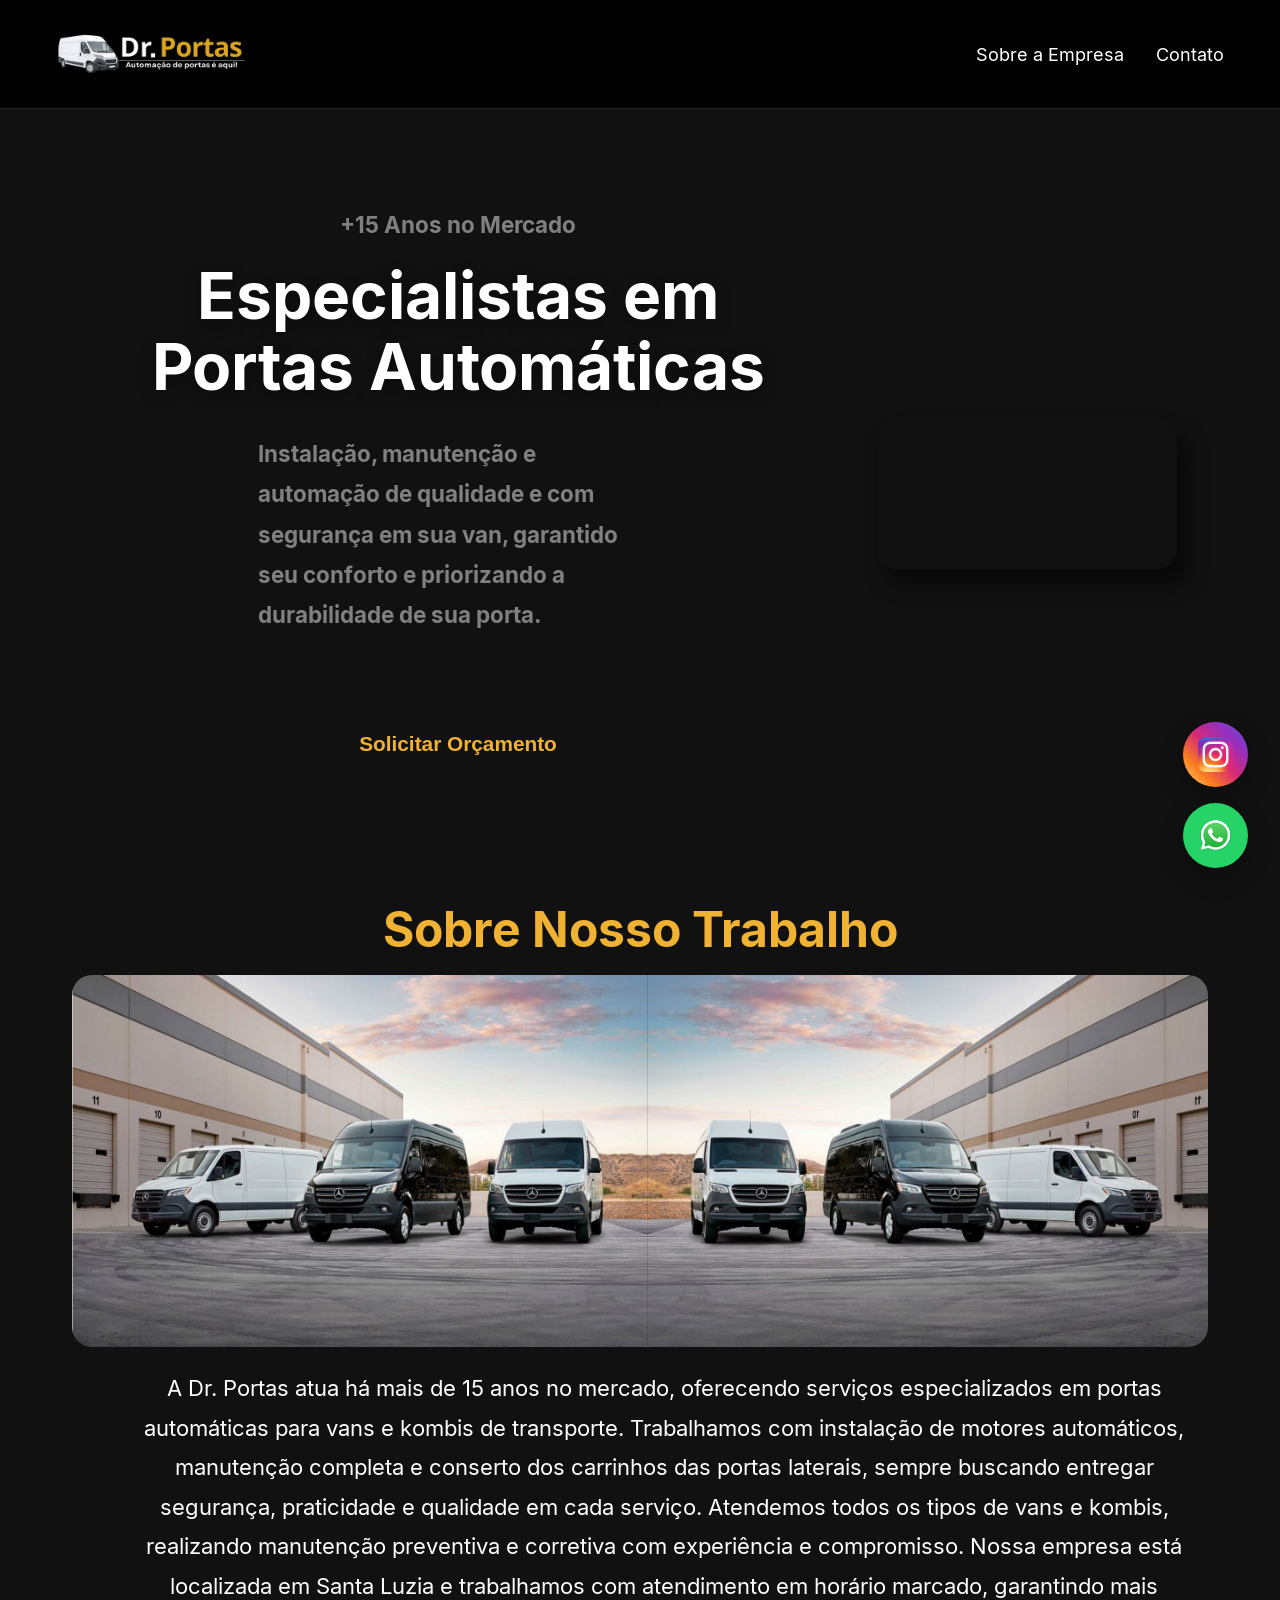
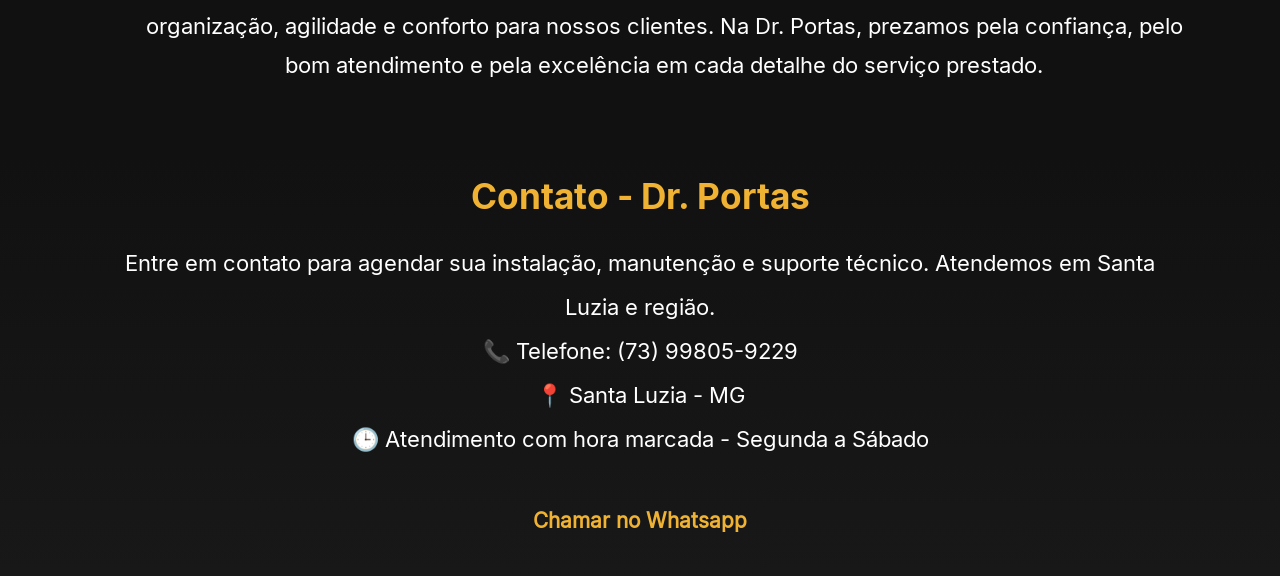
==== index.html @ d034bd22 "Index-Corrigido" ====
<!DOCTYPE html>
<html lang="pt-BR">
<head>

   <!-- CONFIGURAÇÕES -->

    <meta charset="UTF-8">
    <meta name="viewport" content="width=device-width, initial-scale=1.0">
    
    <!-- SEO -->
    <meta
    name="description"
    content="Especialistas em portas automáticas para vans. Instalação, manutenção e reparos.">

    <!-- TÍTULO -->
    <title>Dr. Portas</title>

    <!-- CSS -->
    <link rel="stylesheet" href="../css/global.css">
    <link rel="stylesheet" href="../css/responsive.css">
        
</head>

<body>

    <!-- HEADER -->
    <header class="header">
            
            <!-- LOGO -->
            <div class="Logo">

                <a href="index.html">

                 <img id="imgLogo" 
                 src="../assets/img/Logo.png" 
                 alt="Logo">
                
                </a>

            </div>  

            <!-- MENU -->

            <nav class="menu">

                <a href="#about"> Sobre a Empresa</a>
                <a href="#contact"> Contato</a>

            </nav>

            <!-- BOTÃO MENU MOBILE-->
            <button class="btnMenu" id="btnMenu">

                ☰

            </button>

    <!--
                AÇÕES HEADER 
            <div class="header-actions">

                    IDIOMAS
                <button id="btnPortugues">

                    <img 
                    src="../assets/img/Bandeira-Brasil.jpg" 
                    alt="Bandeira-Brasil">

                </button>
                
                <button id="btnIngles">

                    <img 
                    src="../assets/img/Bandeira-EUA.png"
                     alt="Bandeira-EUA">

                </button>

            </div>

        -->

    </header>

    <!-- MAIN -->
    <main>
        
        <!-- HERO -->
        <section class="hero">

            <div class="container">

                <div class="hero-content">

                    <p>
                    +15 Anos no Mercado
                    </p>

                    <h1> 
                        Especialistas em Portas Automáticas
                    </h1>

                        <div class="hero-text">
                            <p> 
                                Instalação, manutenção e automação de qualidade e com
                                segurança em sua van, garantido seu conforto e priorizando 
                                a durabilidade de sua porta.
                            </p>

                            <button id="hero-btn" onclick="window.open('https://wa.me/5573998059229')">

                                Solicitar Orçamento

                            </button>
                        </div>

                </div>

                <div class="hero-video">

                    <video 
                        muted 
                        autoplay 
                        loop
                    >
                        <source src= "../assets/videos/hero-video.mp4"
                        type="video/mp4"
                        >
                    
                    </video>

                </div>

                

            </div>
        
        </section>


        <!-- SOBRE A EMPRESA -->
        <section class="about" id="about">

            <div class="container">

                <div class="about-cover">

                    <h1> Sobre Nosso Trabalho </h1>

                    <img
                        src="../assets/img/about-img.jpeg"
                        alt="about-img"
                    >
                </div>

                    <div class="about-text"> 
                        <p> 
                           A Dr. Portas atua há mais de 15 anos no mercado, 
                           oferecendo serviços especializados em portas automáticas para vans e kombis de transporte. 
                           Trabalhamos com instalação de motores automáticos, manutenção completa e conserto dos carrinhos das portas laterais, 
                           sempre buscando entregar segurança, praticidade e qualidade em cada serviço.
                           Atendemos todos os tipos de vans e kombis, realizando manutenção preventiva e corretiva com experiência e compromisso. 
                           Nossa empresa está localizada em Santa Luzia e trabalhamos com atendimento em horário marcado, garantindo mais organização, 
                           agilidade e conforto para nossos clientes.
                           Na Dr. Portas, prezamos pela confiança, pelo bom atendimento e pela excelência em cada detalhe do serviço prestado.
                        </p>
                    </div>

            </div>

        </section>


        <section class="contact" id="contact">

            <div class="container">

                <div class="contact-content">

                    <h2>
                        Contato - Dr. Portas
                    </h2>

                    <div class="contact-text">

                        <p>
                            Entre em contato para agendar sua instalação, manutenção e suporte técnico.
                            Atendemos em Santa Luzia e região.
                        </p>

                        <p>📞 Telefone: (73) 99805-9229</p>

                        <p>📍 Santa Luzia - MG</p>

                        <p>🕒 Atendimento com hora marcada - Segunda a Sábado</p>

                    </div>
                        
                        <a id="contact-btn"
                            href="https://wa.me/557398059229"
                            target="_blank"
                        >
                            Chamar no Whatsapp
                        </a>
                </div>

            </div>

        </section>


    </main>
    

    <div class="cards">

        <!-- INSTAGRAM-CARD -->
        <a 
            href="https://ig.me/m/drportasvans"
            class="instagram-card"
            target="_blank"
        >
            <img
                src="../assets/img/Instagram-icon.png"
                alt="Instagram"
            >

        </a>
        
        <!-- WHATSAPP-CARD -->
        <a 
            href="https://wa.me/557398059229"
            class="whatsapp-card"
            target="_blank"
        >
            <img
                src="../assets/img/whatsapp-icon.png"
                alt="Whatsapp"
            >

        </a>

    </div>

    <script src="../js/home.js"></script>

</body>
</html>
---- css/global.css ----
/* IMPORTS ----------------------------------------*/
@import url("header.css");
@import url("responsive.css");
@import url("home.css");
@import url("hero.css");
@import url("cards.css");

/* RESET ----------------------------------------*/
*{
    margin: 0;
    padding: 0;
    box-sizing: border-box;
}

html{
    scroll-behavior: smooth;
}

html, body{
    overflow-x: hidden;
}


/* BODY ----------------------------------------*/
@font-face {
    font-family: "Inter";
    src: url("../assets/fonts/Inter-Regular.ttf");
}
@font-face {
    font-family: "Inter-Bold";
    src: url("../assets/fonts/Inter-Bold.ttf");
}

body{
    font-family: "Inter", sans-serif;

    color: white;
    background-color: #111111;
}

p{
    line-height: 1.8;
}

img{
    width: 100%;
    height: auto;

    display: block;
}

video{
    width: 100%;
    height: auto;
}

.container{
    width: 100%;
    max-width: 1200px;

    margin: 0 auto;

    padding: 0 2rem;
}
---- css/responsive.css ----
@media (max-width: 768px)
{
    .menu{
        display: none;
        
        flex-direction: column;

        position: absolute;

        top: 100%;
        right: 0;

        width: 100%;

        background-color: #111;
   
        padding: 2rem;

        gap: 2rem;
    }

    .menu.active{
        display: flex;
    }

    .header-actions{
        display: none;
    }
    
    .btnMenu{
        display: block;
        padding: clamp(0.8rem, 1.5vw, 1.2rem);

        font-size: clamp(2rem, 1.5vw, 3rem);

    }

    .TituloLogo{
    width: clamp(10.5rem, 30vw, 11.5rem);
    }   

}

@media (min-width: 768px) 
{

    .btnMenu{
        display: none;
    }    
}
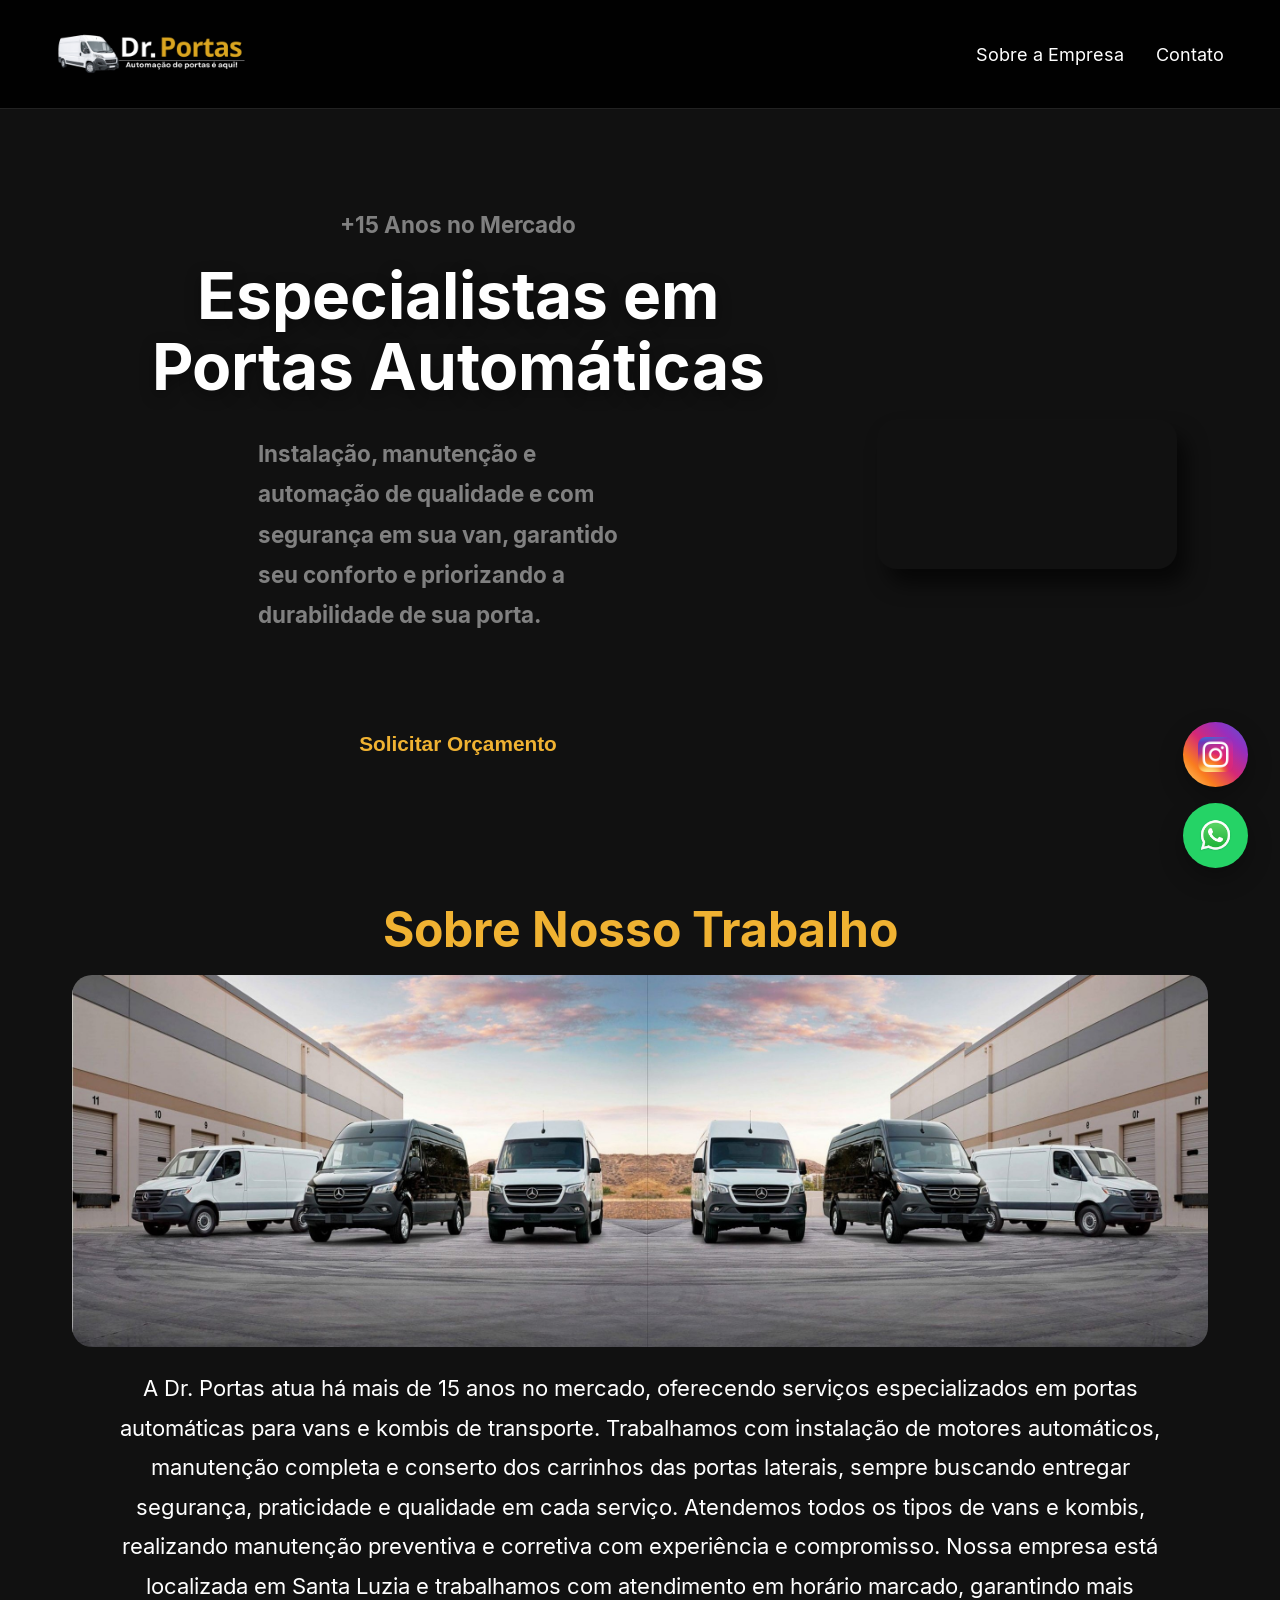
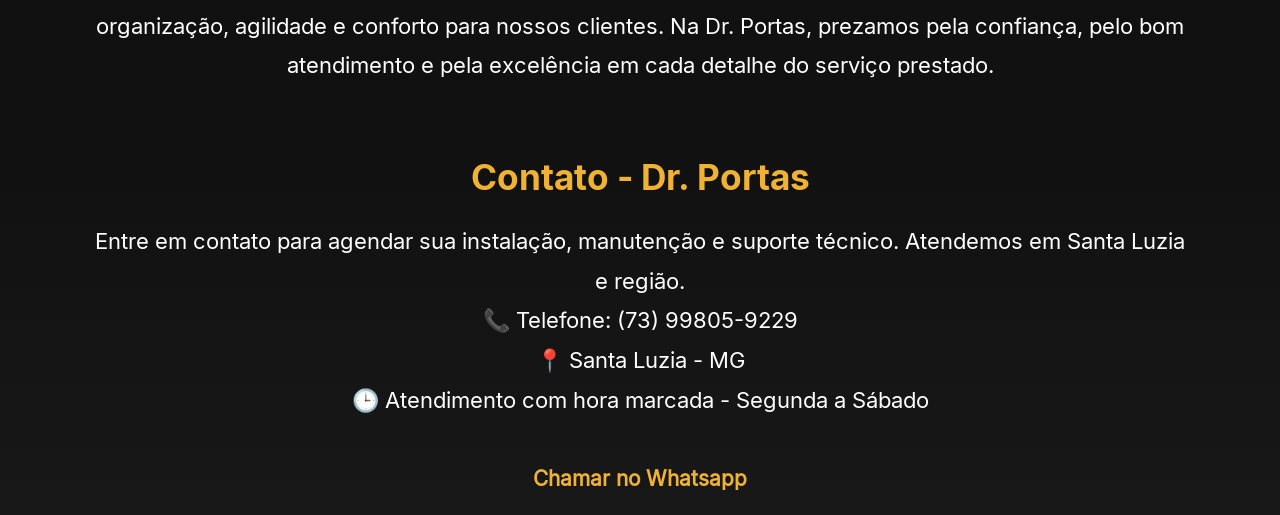
==== commit dbdaa0aa: "Layout-Corrigido" ====
--- a/index.html
+++ b/index.html
@@ -16,8 +16,8 @@
     <title>Dr. Portas</title>
 
     <!-- CSS -->
-    <link rel="stylesheet" href="../css/global.css">
-    <link rel="stylesheet" href="../css/responsive.css">
+    <link rel="stylesheet" href="css/global.css">
+    <link rel="stylesheet" href="css/responsive.css">
         
 </head>
 
@@ -32,7 +32,7 @@
                 <a href="index.html">
 
                  <img id="imgLogo" 
-                 src="../assets/img/Logo.png" 
+                 src="assets/img/Logo.png" 
                  alt="Logo">
                 
                 </a>
@@ -54,31 +54,6 @@
                 ☰
 
             </button>
-
-    <!--
-                AÇÕES HEADER 
-            <div class="header-actions">
-
-                    IDIOMAS
-                <button id="btnPortugues">
-
-                    <img 
-                    src="../assets/img/Bandeira-Brasil.jpg" 
-                    alt="Bandeira-Brasil">
-
-                </button>
-                
-                <button id="btnIngles">
-
-                    <img 
-                    src="../assets/img/Bandeira-EUA.png"
-                     alt="Bandeira-EUA">
-
-                </button>
-
-            </div>
-
-        -->
 
     </header>
 
@@ -123,7 +98,7 @@
                         autoplay 
                         loop
                     >
-                        <source src= "../assets/videos/hero-video.mp4"
+                        <source src= "assets/videos/hero-video.mp4"
                         type="video/mp4"
                         >
                     
@@ -142,35 +117,39 @@
         <section class="about" id="about">
 
             <div class="container">
-
-                <div class="about-cover">
-
-                    <h1> Sobre Nosso Trabalho </h1>
-
-                    <img
-                        src="../assets/img/about-img.jpeg"
-                        alt="about-img"
-                    >
-                </div>
-
-                    <div class="about-text"> 
-                        <p> 
-                           A Dr. Portas atua há mais de 15 anos no mercado, 
-                           oferecendo serviços especializados em portas automáticas para vans e kombis de transporte. 
-                           Trabalhamos com instalação de motores automáticos, manutenção completa e conserto dos carrinhos das portas laterais, 
-                           sempre buscando entregar segurança, praticidade e qualidade em cada serviço.
-                           Atendemos todos os tipos de vans e kombis, realizando manutenção preventiva e corretiva com experiência e compromisso. 
-                           Nossa empresa está localizada em Santa Luzia e trabalhamos com atendimento em horário marcado, garantindo mais organização, 
-                           agilidade e conforto para nossos clientes.
-                           Na Dr. Portas, prezamos pela confiança, pelo bom atendimento e pela excelência em cada detalhe do serviço prestado.
-                        </p>
+                
+                <div class="about-content"> 
+
+                    <div class="about-cover">
+
+                        <h1> Sobre Nosso Trabalho </h1>
+
+                        <img
+                            src="assets/img/about-img.jpeg"
+                            alt="about-img"
+                        >
                     </div>
 
+                        <div class="about-text"> 
+                            <p> 
+                            A Dr. Portas atua há mais de 15 anos no mercado, 
+                            oferecendo serviços especializados em portas automáticas para vans e kombis de transporte. 
+                            Trabalhamos com instalação de motores automáticos, manutenção completa e conserto dos carrinhos das portas laterais, 
+                            sempre buscando entregar segurança, praticidade e qualidade em cada serviço.
+                            Atendemos todos os tipos de vans e kombis, realizando manutenção preventiva e corretiva com experiência e compromisso. 
+                            Nossa empresa está localizada em Santa Luzia e trabalhamos com atendimento em horário marcado, garantindo mais organização, 
+                            agilidade e conforto para nossos clientes.
+                            Na Dr. Portas, prezamos pela confiança, pelo bom atendimento e pela excelência em cada detalhe do serviço prestado.
+                            </p>
+                        </div>
+
+                </div>
+
             </div>
 
         </section>
 
-
+        <!-- CONTATO -->
         <section class="contact" id="contact">
 
             <div class="container">
@@ -221,7 +200,7 @@
             target="_blank"
         >
             <img
-                src="../assets/img/Instagram-icon.png"
+                src="assets/img/Instagram-icon.png"
                 alt="Instagram"
             >
 
@@ -234,7 +213,7 @@
             target="_blank"
         >
             <img
-                src="../assets/img/whatsapp-icon.png"
+                src="assets/img/whatsapp-icon.png"
                 alt="Whatsapp"
             >
 
@@ -242,7 +221,7 @@
 
     </div>
 
-    <script src="../js/home.js"></script>
+    <script src="js/home.js"></script>
 
 </body>
 </html>
